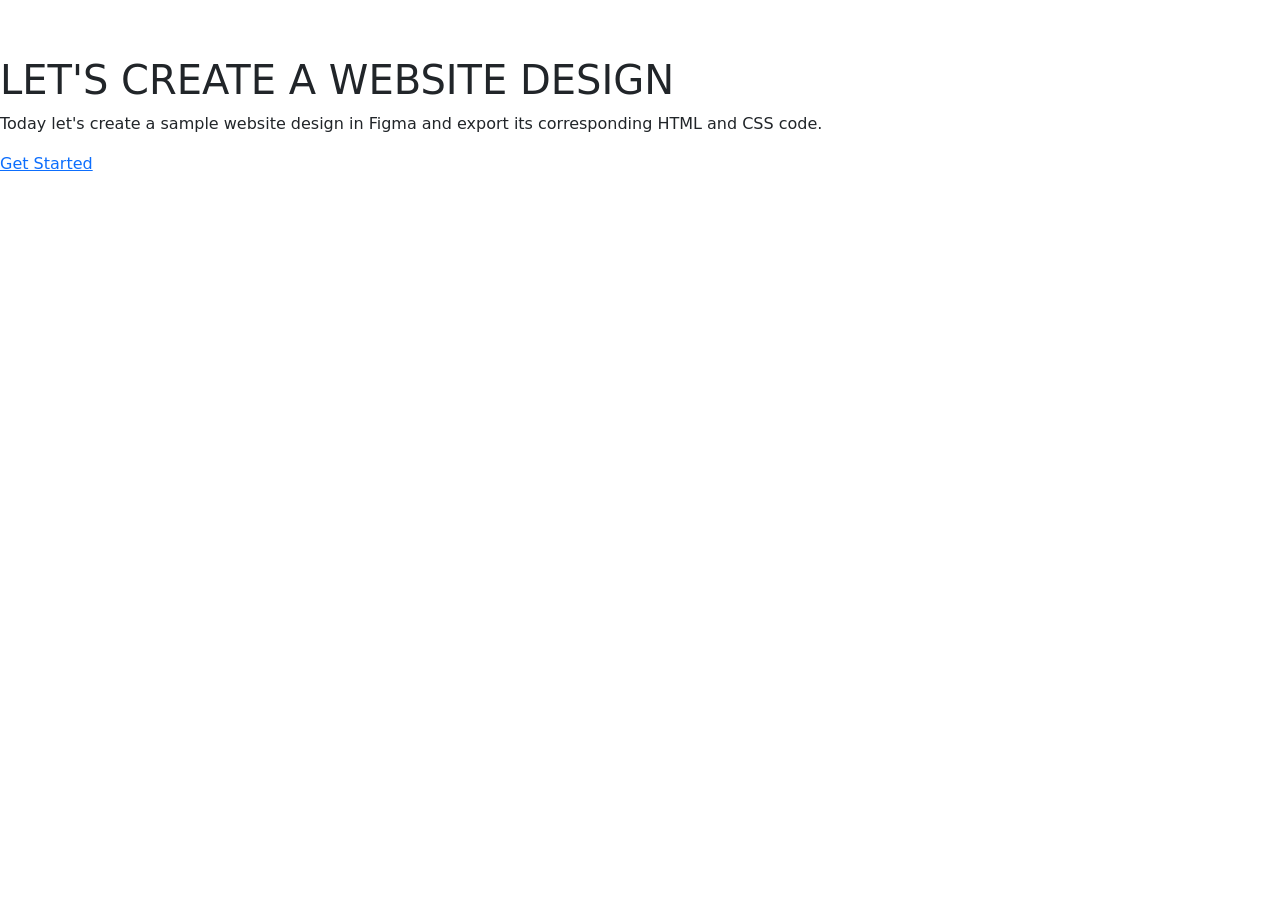
==== index.html @ fa61cb12 "Add files via upload" ====
<!DOCTYPE html>
<html lang="en">
<head>
  <meta charset="UTF-8">
  <meta name="viewport" content="width=device-width, initial-scale=1.0">
  <title>BUDT748 | Homepage</title>

  <!-- Bootstrap CSS (from the guide, Section 6 Step 2) -->
  <link href="https://cdn.jsdelivr.net/npm/bootstrap@5.3.0/dist/css/bootstrap.min.css" rel="stylesheet">

  <!-- Montserrat font (matches the Figma design) -->
  <link href="https://fonts.googleapis.com/css2?family=Montserrat:wght@400;700&display=swap" rel="stylesheet">

  <!-- Page styles -->
  <link href="css/styles.css" rel="stylesheet">
</head>
<body>

  <!-- Bootstrap Navbar (Section 6 Step 3) -->
  <nav class="navbar navbar-expand-lg navbar-dark">
    <div class="container-fluid">
      <a class="navbar-brand" href="index.html">BUDT748</a>
      <button class="navbar-toggler" type="button" data-bs-toggle="collapse" data-bs-target="#navbarNav"
        aria-controls="navbarNav" aria-expanded="false" aria-label="Toggle navigation">
        <span class="navbar-toggler-icon"></span>
      </button>
      <div class="collapse navbar-collapse" id="navbarNav">
        <ul class="navbar-nav ms-auto">
          <li class="nav-item"><a class="nav-link active" href="index.html">Homepage</a></li>
          <li class="nav-item"><a class="nav-link" href="about.html">About</a></li>
          <li class="nav-item"><a class="nav-link" href="contact.html">Contact</a></li>
        </ul>
      </div>
    </div>
  </nav>

  <!-- Hero Section -->
  <main class="hero">
    <h1 class="hero-title">LET'S CREATE A WEBSITE DESIGN</h1>
    <p class="hero-subtitle">
      Today let's create a sample website design in Figma and export its corresponding HTML and CSS code.
    </p>
    <a href="about.html" class="btn-get-started">Get Started</a>
  </main>

  <!-- Bootstrap JS (needed so the mobile hamburger menu opens) -->
  <script src="https://cdn.jsdelivr.net/npm/bootstrap@5.3.0/dist/js/bootstrap.bundle.min.js"></script>
</body>
</html>
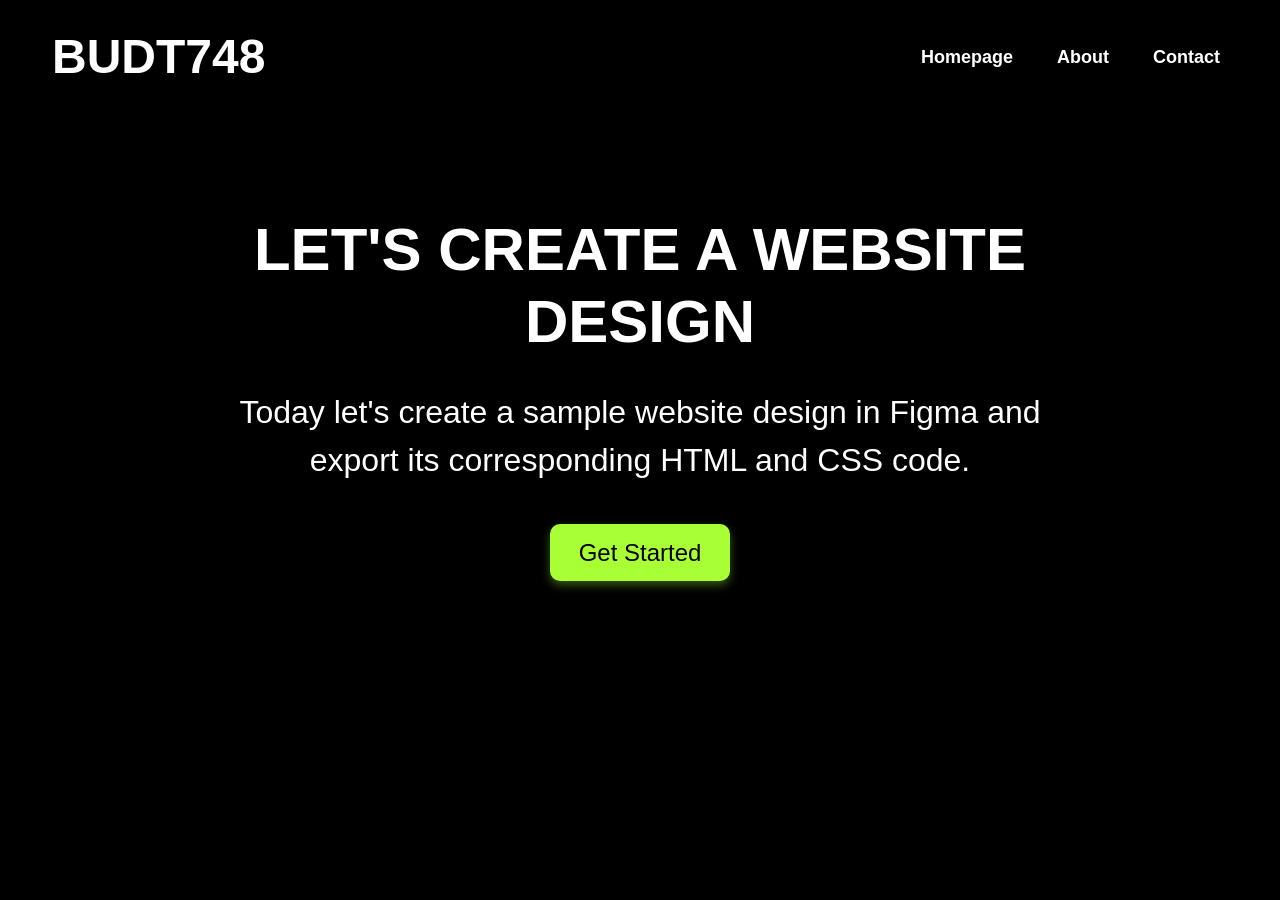
==== commit ab7d931e: "Add files via upload" ====
--- a/index.html
+++ b/index.html
@@ -13,6 +13,109 @@
 
   <!-- Page styles -->
   <link href="css/styles.css" rel="stylesheet">
+
+  <!-- Same styles embedded here so the page still looks right even if the css folder is missing -->
+  <style>
+/* Homepage styles (index.html) */
+
+body {
+  background-color: #000000;
+  color: #ffffff;
+  font-family: 'Montserrat', sans-serif;
+  margin: 0;
+  min-height: 100vh;
+}
+
+/* Navbar */
+.navbar {
+  background-color: #000000;
+  padding: 16px 40px;
+}
+
+.navbar-brand {
+  font-weight: 700;
+  font-size: 48px;
+  color: #ffffff !important;
+}
+
+.navbar-nav .nav-link {
+  color: #ffffff !important;
+  font-weight: 700;
+  font-size: 18px;
+  margin-left: 28px;
+}
+
+.navbar-nav .nav-link:hover {
+  color: #A8FF35 !important;
+}
+
+/* Hero section */
+.hero {
+  text-align: center;
+  padding: 100px 20px;
+  max-width: 1000px;
+  margin: 0 auto;
+}
+
+.hero-title {
+  font-weight: 700;
+  font-size: 60px;
+  color: #ffffff;
+  margin-bottom: 30px;
+}
+
+.hero-subtitle {
+  font-weight: 400;
+  font-size: 32px;
+  color: #ffffff;
+  max-width: 850px;
+  margin: 0 auto 40px auto;
+}
+
+/* Get Started button: 180 x 57, radius 10, #A8FF35, 24px, drop shadow */
+.btn-get-started {
+  display: inline-flex;
+  align-items: center;
+  justify-content: center;
+  width: 180px;
+  height: 57px;
+  background-color: #A8FF35;
+  color: #000000;
+  font-size: 24px;
+  border-radius: 10px;
+  text-decoration: none;
+  box-shadow: 0 4px 10px rgba(168, 255, 53, 0.35);
+  transition: transform 0.15s ease;
+}
+
+.btn-get-started:hover {
+  color: #000000;
+  transform: translateY(-2px);
+}
+
+/* Smaller screens */
+@media (max-width: 768px) {
+  .navbar { padding: 12px 20px; }
+  .navbar-brand { font-size: 32px; }
+  .navbar-nav .nav-link { margin-left: 0; }
+  .hero { padding: 60px 16px; }
+  .hero-title { font-size: 36px; }
+  .hero-subtitle { font-size: 20px; }
+}
+
+/* Backup nav layout so it matches the design even if Bootstrap is slow to load */
+.navbar .container-fluid { display: flex; align-items: center; justify-content: space-between; flex-wrap: wrap; }
+.navbar-brand { text-decoration: none; }
+.navbar-nav { display: flex; flex-direction: row; list-style: none; margin: 0; padding: 0; }
+.navbar-nav .nav-link { text-decoration: none; }
+.navbar-toggler { display: none; }
+@media (max-width: 991px) {
+  .navbar-toggler { display: block; background: transparent; border: 1px solid #555; border-radius: 6px; padding: 6px 10px; }
+  .navbar-collapse { width: 100%; }
+  .navbar-nav { flex-direction: column; padding-top: 10px; }
+  .navbar-nav .nav-link { margin-left: 0; padding: 6px 0; }
+}
+  </style>
 </head>
 <body>
 
